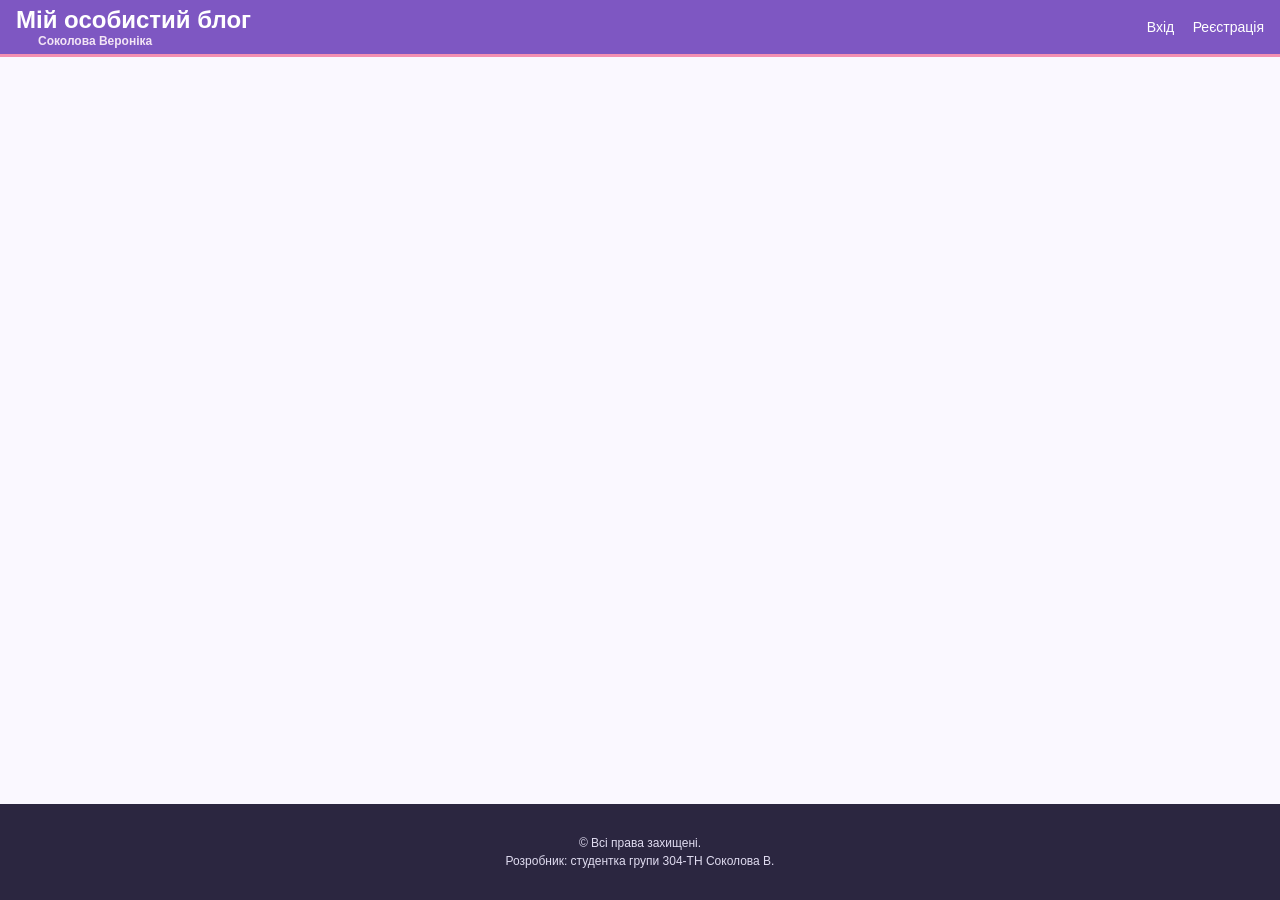
==== git_commands.htm @ fb511140 "Каркас сторінки git_commands.htm" ====
<!DOCTYPE html>
<html lang="uk">
<head>
  <meta charset="UTF-8">
  <meta name="viewport" content="width=device-width, initial-scale=1">
  <title>Git команди</title>
  <link rel="stylesheet" href="blog.css">
  <style>
    .cheat {
      display: grid;
      grid-template-columns: repeat(4, 1fr);
      gap: 24px;
      max-width: 1000px;
      margin: 0 auto;
    }
    @media (max-width: 900px) { .cheat { grid-template-columns: repeat(2, 1fr); } }
    @media (max-width: 500px) { .cheat { grid-template-columns: 1fr; } }

    .cheat h2 { margin: 0 0 12px; font-size: 20px; }
    .cheat h2:not(:first-child) { margin-top: 26px; }
    .cheat p { margin: 0 0 14px; font-size: 12px; line-height: 1.4; color: #4a4560; }
    .cheat code {
      display: block;
      margin-top: 4px;
      font-family: "Courier New", monospace;
      font-weight: bold;
      color: #1d1a2b;
    }
    .cheat a { color: #5e35b1; }

    .c-create  { color: #7e57c2; }
    .c-observe { color: #3949ab; }
    .c-branch  { color: #00897b; }
    .c-change  { color: #2e7d32; }
    .c-sync    { color: #d81b60; }
    .c-finally { color: #d81b60; }
  </style>
</head>
<body>
  <header class="site-header">
    <h1>Мій особистий блог <span class="author">Соколова Вероніка</span></h1>
    <nav>
      <a href="index.html">Вхід</a>
      <a href="register.html">Реєстрація</a>
    </nav>
  </header>

  <main>
    <div class="cheat">
      <div class="col1">
        
      </div>
      <div class="col2">
        
      </div>
      <div class="col3">
        
      </div>
      <div class="col4">
        
      </div>
    </div>
  </main>

  <footer class="site-footer">
    <p>© Всі права захищені.</p>
    <p>Розробник: студентка групи 304-ТН Соколова В.</p>
  </footer>
</body>
</html>
---- blog.css ----
/* Загальні стилі сайту */
:root {
  --header-bg: #7e57c2;
  --header-line: #f48fb1;
  --footer-bg: #2b2640;
  --form-title-bg: #7e57c2;
  --border: #d9d3e8;
  --text: #2b2640;
}

* { box-sizing: border-box; }

body {
  margin: 0;
  min-height: 100vh;
  display: flex;
  flex-direction: column;
  font-family: "Segoe UI", Arial, sans-serif;
  color: var(--text);
  background: #faf8ff;
}

/* ---------- шапка ---------- */
.site-header {
  display: flex;
  justify-content: space-between;
  align-items: center;
  padding: 6px 16px;
  background: var(--header-bg);
  border-bottom: 3px solid var(--header-line);
}
.site-header h1 {
  margin: 0;
  font-size: 24px;
  color: #fff;
}
.site-header .author {
  display: block;
  margin-left: 22px;
  font-size: 12px;
  font-weight: 600;
  color: #f3e5f5;
}
.site-header nav a {
  margin-left: 14px;
  font-size: 14px;
  color: #fff;
  text-decoration: none;
}
.site-header nav a:hover { text-decoration: underline; }

/* ---------- основний вміст ---------- */
main {
  flex: 1;
  padding: 30px 20px;
}

/* ---------- футер ---------- */
.site-footer {
  padding: 28px 10px;
  background: var(--footer-bg);
  color: #e0dcf0;
  text-align: center;
  font-size: 12px;
}
.site-footer p { margin: 4px 0; }

/* ---------- форма реєстрації ---------- */
.form-box {
  width: 100%;
  max-width: 320px;
  margin: 0 auto;
  background: #fff;
  border: 1px solid var(--border);
  border-radius: 6px;
  overflow: hidden;
}
.form-box h2 {
  margin: 0;
  padding: 10px;
  background: var(--form-title-bg);
  color: #fff;
  font-size: 16px;
  text-align: center;
}
.form-box form { padding: 8px 14px 16px; }

.form-box label {
  display: block;
  margin: 12px 0 4px;
  font-size: 11px;
  font-weight: 600;
}
.form-box input,
.form-box select {
  width: 100%;
  padding: 8px;
  border: 1px solid var(--border);
  border-radius: 4px;
  background: #fff;
  font-size: 13px;
}
.form-box input:focus,
.form-box select:focus {
  outline: 2px solid #b39ddb;
  border-color: #7e57c2;
}
.form-box button {
  display: block;
  margin: 16px 0 0 auto;
  padding: 7px 14px;
  border: 1px solid #5e35b1;
  border-radius: 4px;
  background: #ede7f6;
  color: #311b92;
  font-size: 13px;
  cursor: pointer;
}
.form-box button:hover { background: #d1c4e9; }
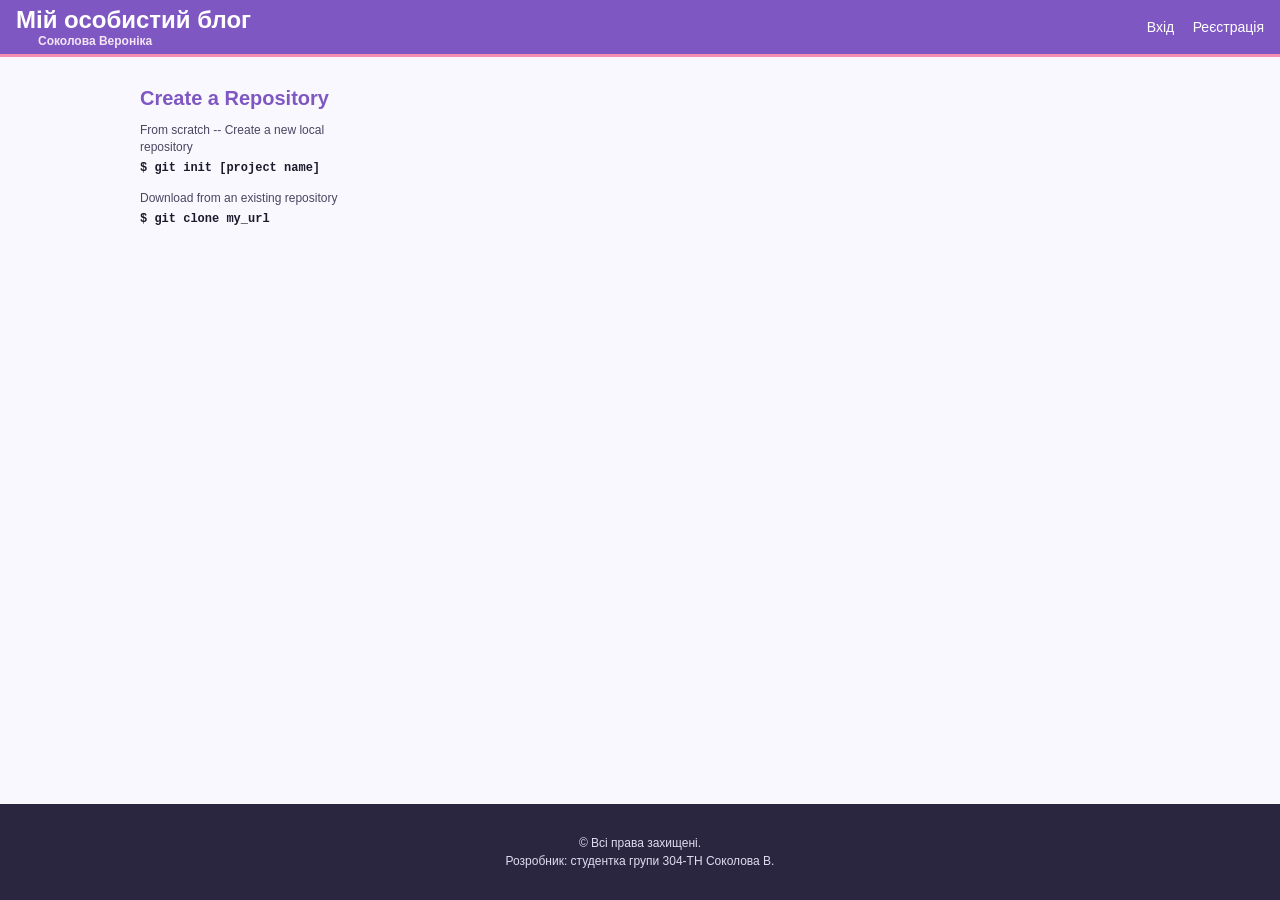
==== commit 49d2d541: "Додано команди груп Create a Repository" ====
--- a/git_commands.htm
+++ b/git_commands.htm
@@ -48,7 +48,9 @@
   <main>
     <div class="cheat">
       <div class="col1">
-        
+        <h2 class="c-create">Create a Repository</h2>
+        <p>From scratch -- Create a new local repository<code>$ git init [project name]</code></p>
+        <p>Download from an existing repository<code>$ git clone my_url</code></p>
       </div>
       <div class="col2">
         
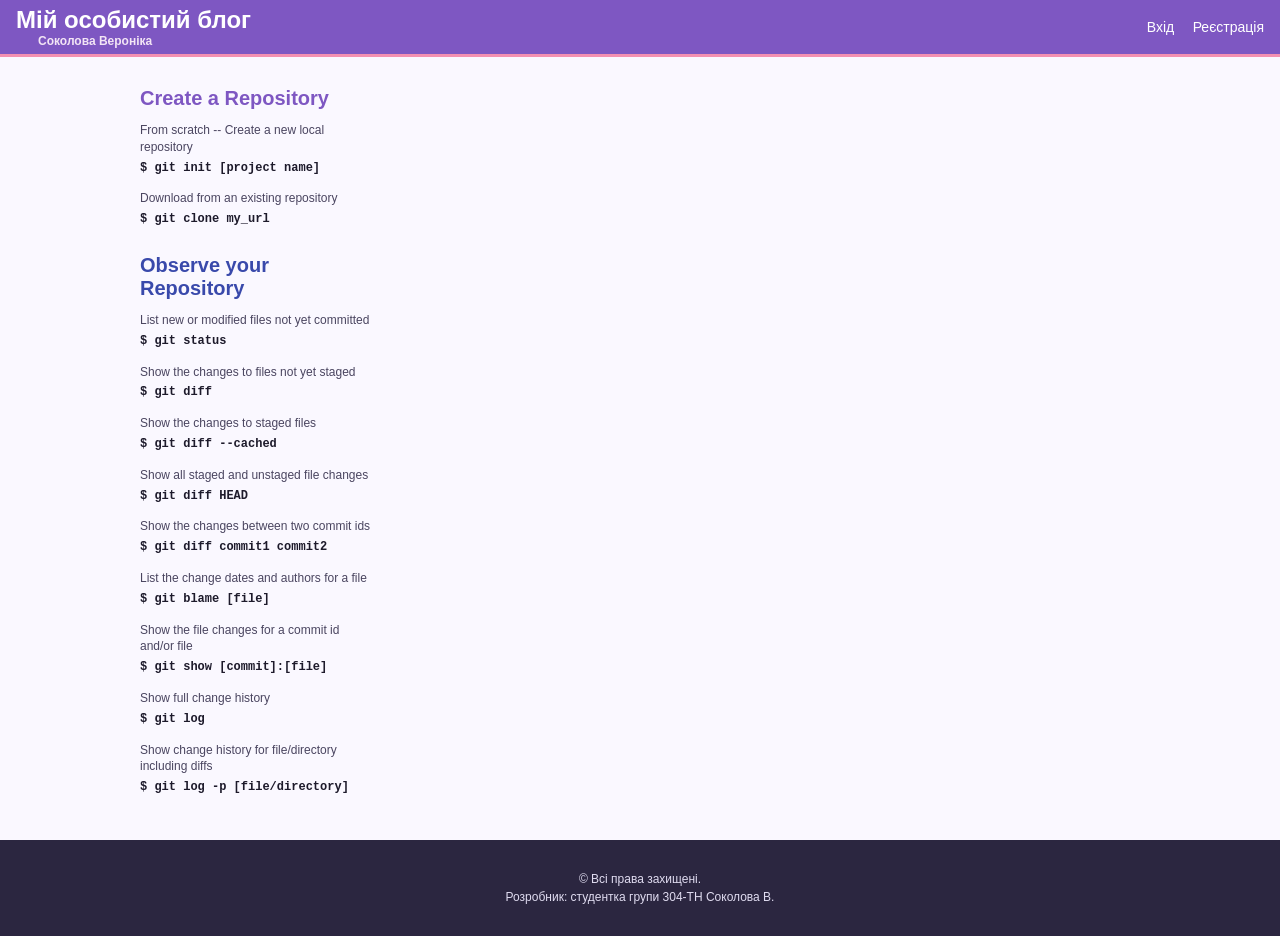
==== commit bcd23ff4: "Додано команди групи Observe your Repository" ====
--- a/git_commands.htm
+++ b/git_commands.htm
@@ -51,6 +51,16 @@
         <h2 class="c-create">Create a Repository</h2>
         <p>From scratch -- Create a new local repository<code>$ git init [project name]</code></p>
         <p>Download from an existing repository<code>$ git clone my_url</code></p>
+        <h2 class="c-observe">Observe your Repository</h2>
+        <p>List new or modified files not yet committed<code>$ git status</code></p>
+        <p>Show the changes to files not yet staged<code>$ git diff</code></p>
+        <p>Show the changes to staged files<code>$ git diff --cached</code></p>
+        <p>Show all staged and unstaged file changes<code>$ git diff HEAD</code></p>
+        <p>Show the changes between two commit ids<code>$ git diff commit1 commit2</code></p>
+        <p>List the change dates and authors for a file<code>$ git blame [file]</code></p>
+        <p>Show the file changes for a commit id and/or file<code>$ git show [commit]:[file]</code></p>
+        <p>Show full change history<code>$ git log</code></p>
+        <p>Show change history for file/directory including diffs<code>$ git log -p [file/directory]</code></p>
       </div>
       <div class="col2">
         
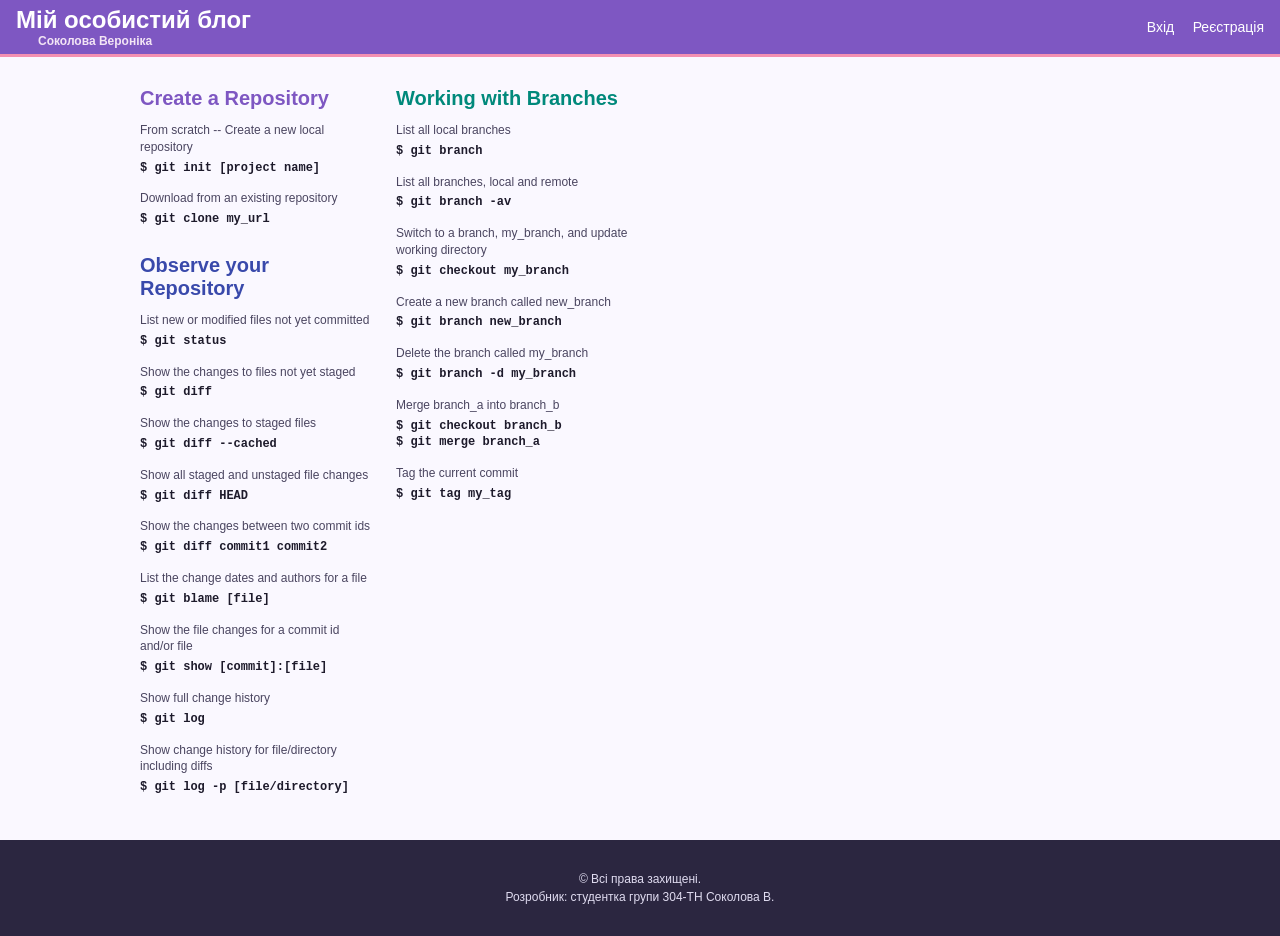
==== commit ee56b11f: "Додано команди групи Working with Branches" ====
--- a/git_commands.htm
+++ b/git_commands.htm
@@ -63,7 +63,14 @@
         <p>Show change history for file/directory including diffs<code>$ git log -p [file/directory]</code></p>
       </div>
       <div class="col2">
-        
+        <h2 class="c-branch">Working with Branches</h2>
+        <p>List all local branches<code>$ git branch</code></p>
+        <p>List all branches, local and remote<code>$ git branch -av</code></p>
+        <p>Switch to a branch, my_branch, and update working directory<code>$ git checkout my_branch</code></p>
+        <p>Create a new branch called new_branch<code>$ git branch new_branch</code></p>
+        <p>Delete the branch called my_branch<code>$ git branch -d my_branch</code></p>
+        <p>Merge branch_a into branch_b<code>$ git checkout branch_b<br>$ git merge branch_a</code></p>
+        <p>Tag the current commit<code>$ git tag my_tag</code></p>
       </div>
       <div class="col3">
         
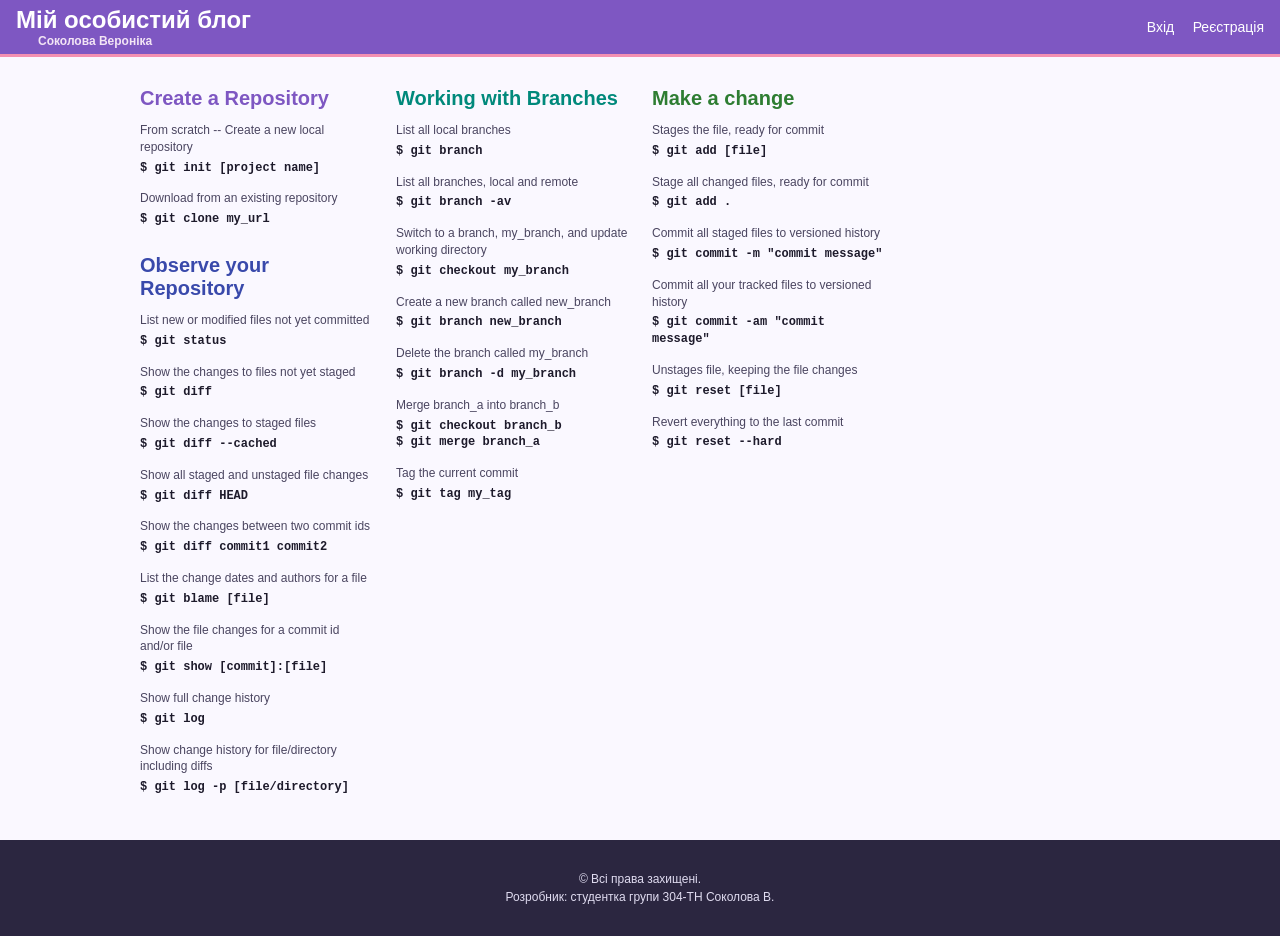
==== commit ce47f4fe: "Додано команди групи Make a change" ====
--- a/git_commands.htm
+++ b/git_commands.htm
@@ -73,7 +73,13 @@
         <p>Tag the current commit<code>$ git tag my_tag</code></p>
       </div>
       <div class="col3">
-        
+        <h2 class="c-change">Make a change</h2>
+        <p>Stages the file, ready for commit<code>$ git add [file]</code></p>
+        <p>Stage all changed files, ready for commit<code>$ git add .</code></p>
+        <p>Commit all staged files to versioned history<code>$ git commit -m "commit message"</code></p>
+        <p>Commit all your tracked files to versioned history<code>$ git commit -am "commit message"</code></p>
+        <p>Unstages file, keeping the file changes<code>$ git reset [file]</code></p>
+        <p>Revert everything to the last commit<code>$ git reset --hard</code></p>
       </div>
       <div class="col4">
         
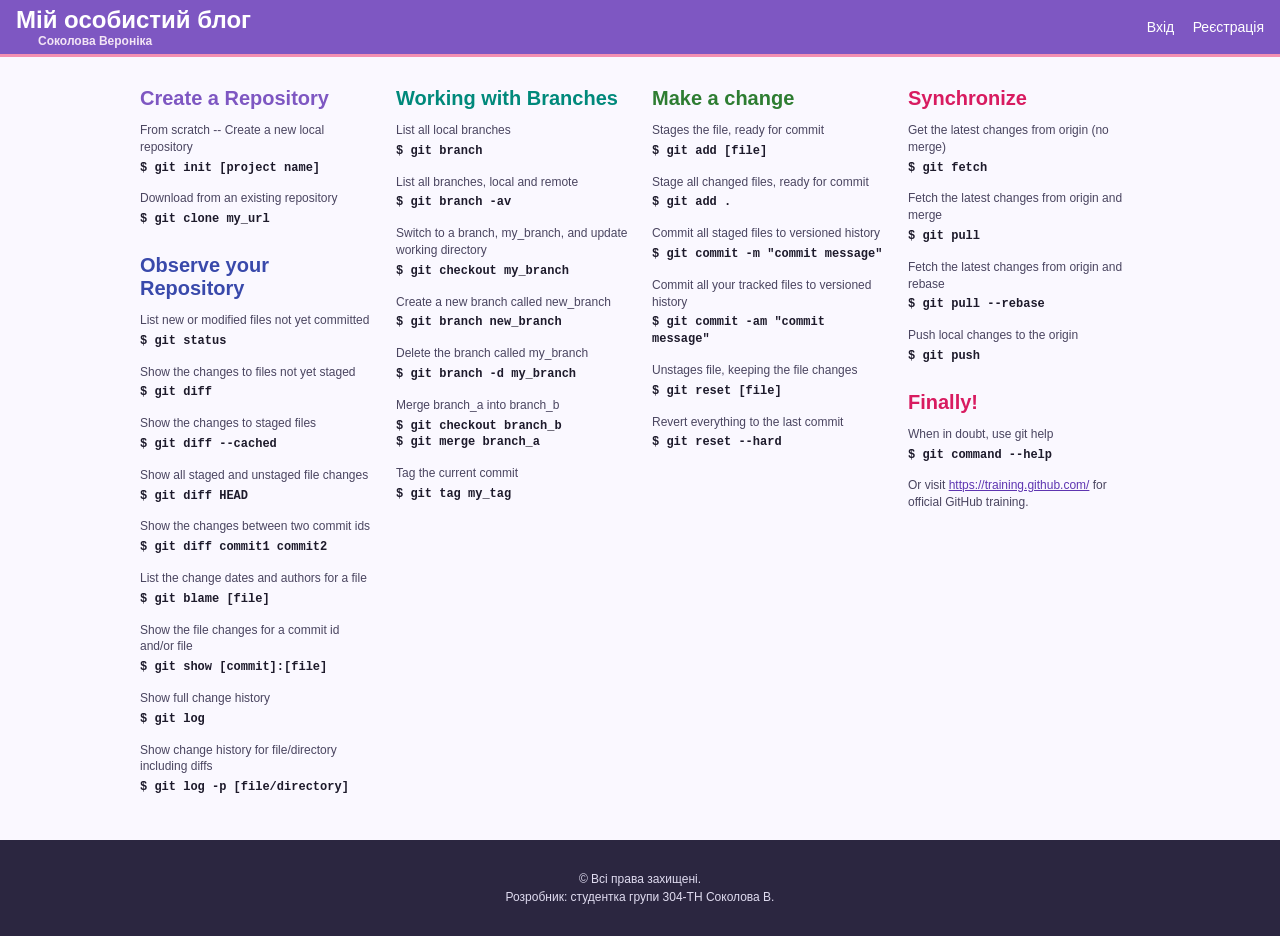
==== commit f33af1a1: "Додано команди групи Synchronize та Finally" ====
--- a/git_commands.htm
+++ b/git_commands.htm
@@ -82,7 +82,14 @@
         <p>Revert everything to the last commit<code>$ git reset --hard</code></p>
       </div>
       <div class="col4">
-        
+        <h2 class="c-sync">Synchronize</h2>
+        <p>Get the latest changes from origin (no merge)<code>$ git fetch</code></p>
+        <p>Fetch the latest changes from origin and merge<code>$ git pull</code></p>
+        <p>Fetch the latest changes from origin and rebase<code>$ git pull --rebase</code></p>
+        <p>Push local changes to the origin<code>$ git push</code></p>
+        <h2 class="c-finally">Finally!</h2>
+        <p>When in doubt, use git help<code>$ git command --help</code></p>
+        <p>Or visit <a href="https://training.github.com/">https://training.github.com/</a> for official GitHub training.</p>
       </div>
     </div>
   </main>
